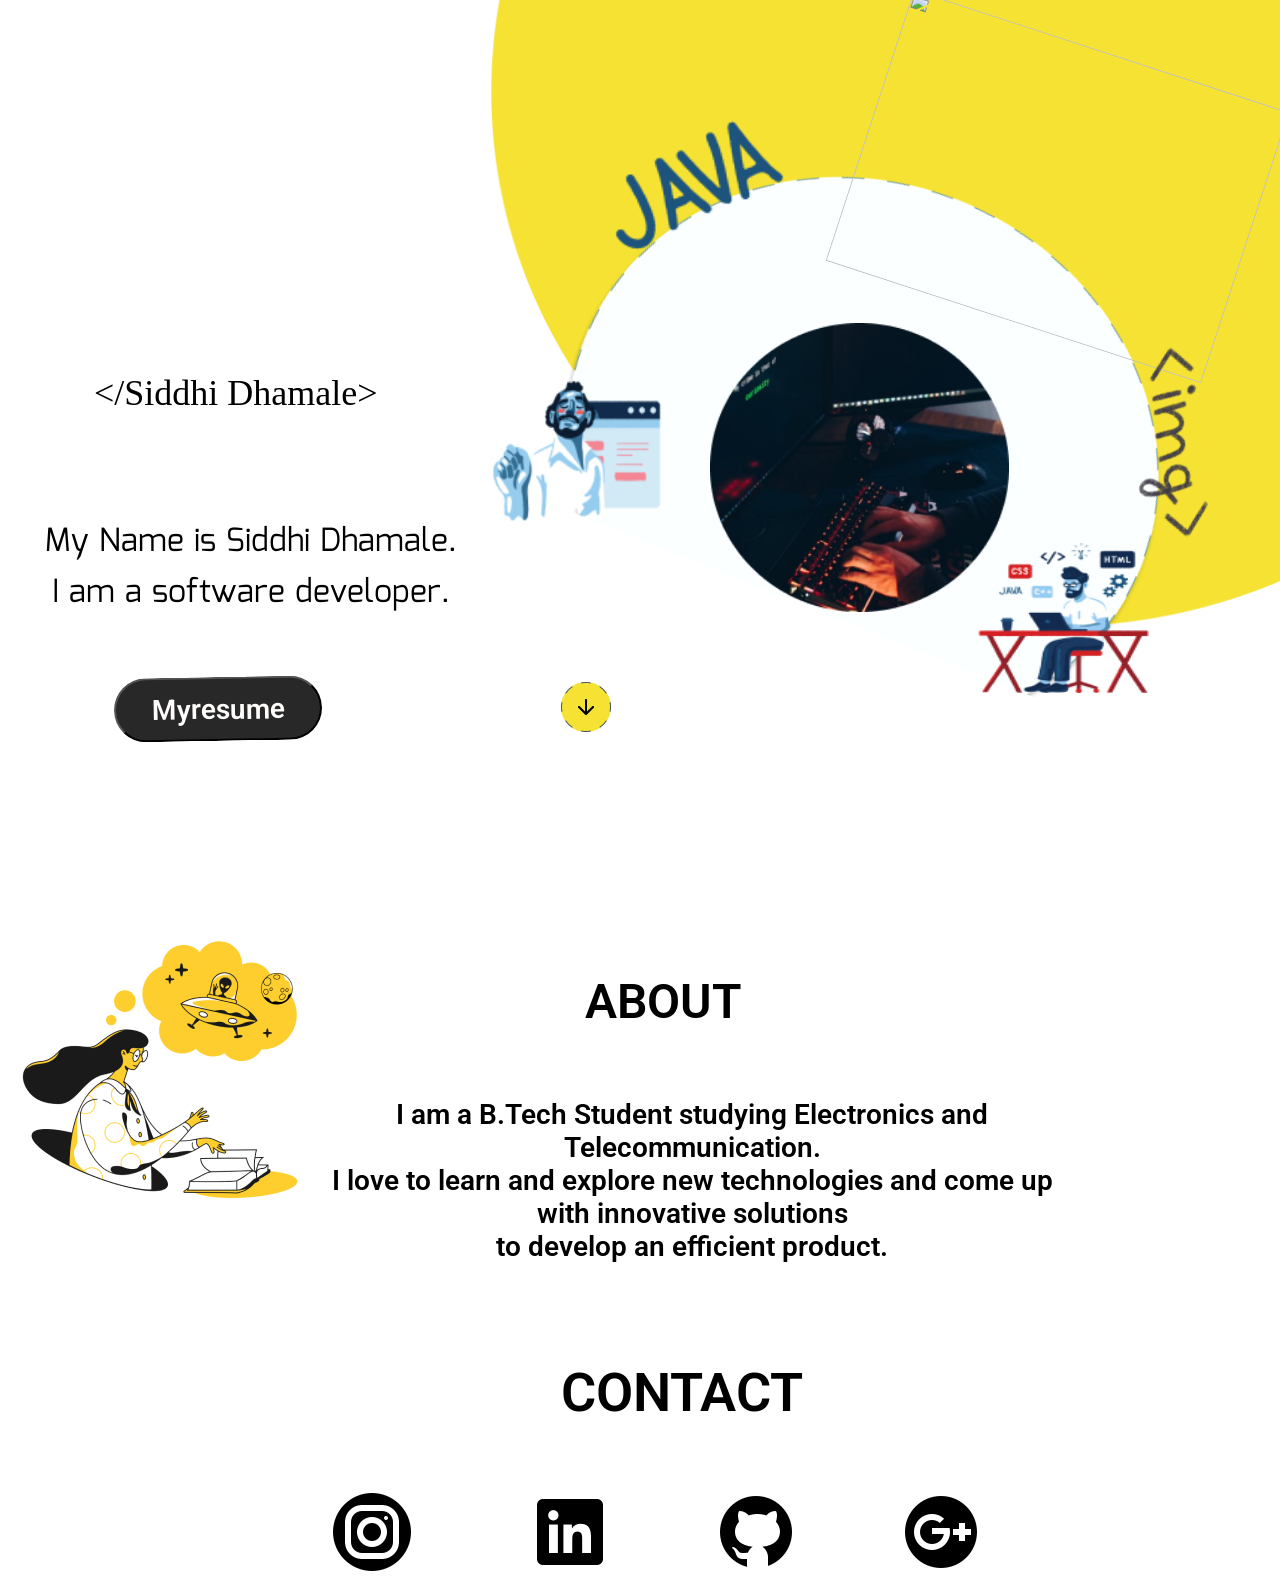
==== index.html @ 503ba4ff "Rename main.html to index.html" ====
<!DOCTYPE html>
<html>
    <head>
        <meta name="viewport" content="width=device-width, initial-scale=1.0">
    <link href="./maincss.css" rel="stylesheet" />
    <title>Document</title>

    </head>

<body>
<div class="homeimages">
<img class="mask-group" src="assets/Ellipse 1.png" />

<div class="siddhi-dhamale">&lt;/Siddhi Dhamale&gt;</div>
<img class="dottedcircle" src="assets/Ellipse 2.png" />
<img class="web-design" src="assets/center.png" />

<img class="design1" src="assets/Web design.png" />
<img class="design2" src="assets/java.png" />
<img class="design3" src="assets/computer repair.png" />
<img class="design4" src="assets/html element.png" />
<img class="design5" src="assets/programmer.png" />
</div>


    <button type="button" href="" class="myresume">Myresume</button>

<p class="belowsiddhidhamale">My Name is Siddhi Dhamale.
    I am a software developer.</p>

<img class="arrow" src="assets/Ellipse 6.png" />   
<img class="arrow-down" src="assets/arrow-down.png" />  

<div class="about">ABOUT</div>
<img class="sci-fi" src="assets/sci-fi.png" />
<div class="contact">CONTACT</div>
<p class="abt">I am a B.Tech Student studying Electronics and Telecommunication.
    I love to learn and explore new technologies and come up 
    with innovative solutions
    to develop an efficient product. 
      </p>
<div class="allicons">
    <a href="https://www.instagram.com/siddhiidhamale/" target="_blank">
    <img class="icon1"  src="assets/Instagram Circle.png" /></a>
   

    <a href="https://www.linkedin.com/in/siddhi-dhamale-4b156a1b2" target="_blank">
    <img class="icon2" src="assets/LinkedIn.png" /></a>
    
    <a href="https://github.com/SiddhiiDhamale" target="_blank">
    <img class="icon3"  src="assets/GitHub.png" /></a>
   
    <a href="http://www.google.com" target="_blank">
    <img class="icon4"  src="assets/Google Plus.png" /></a>
    

    </div>

</body>
</html>
---- maincss.css ----
@import url("https://fonts.googleapis.com/css?family=Mina:400|Roboto:600");


  .mask-group {
position: absolute;
width: 1123.4px;
height: 1070.26px;
left: 490.66px;
top: -443px;

/* background: #F5E233; */
mix-blend-mode: normal;
transform: rotate(0.25deg);

    /* height: 500px;
    right: 0px;
    position: absolute;
    top: 30px;
    width: 500px;
    color:#F5E233; */
}
@media screen and (max-width: 450px) {
  .mask-group{
    position: absolute;
width: 340.48px;
height: 341.4px;
left: 144px;
top: -104px;        mix-blend-mode: normal;
    transform: rotate(0.25deg);
  }
}

.siddhi-dhamale {
  color: var(--black);
  font-family: var(--font-family-mina);
  font-size: var(--font-size-xl);
  font-weight: 400;
  letter-spacing: 0;
  position: absolute;
width: 298px;
height: 57px;
left: 94px;
top: 372px;
font-size: 36px;

  }

  @media screen and (max-width: 450px) {
    .siddhi-dhamale{
      color: var(--black);
    font-family: var(--font-family-mina);
    font-size: var(--font-size-xl);
    font-weight: 400;
    letter-spacing: 0;
    position: absolute;
    width: 83px;
    height: 16px;
    left: 52px;
    top: 204px;
    font-size: 10px;
}

}


 
    .dottedcircle {
      position: absolute;
    width: 612.25px;
    height: 433.98px;
    left: 577.21px;
    top: 186px;
    
    transform: rotate(21.83deg);
/* background: #FBFFFF; */
/* border: 1px dashed #7AA2A2; */
/* box-sizing: border-box; */
/* box-shadow: 0px 4px 4px rgba(0, 0, 0, 0.25); */
/* transform: rotate(4.83deg); */
  }

  @media screen and (max-width: 450px) {
    .dottedcircle{
      /* x: 156.62px
Y: 111px */
/* W: 150px
H: 150px
Rotation: -4.83°
  */
  position: absolute;
    width: 100px;
    height: 95px;
    left: 212px;
    top: 137px;
    transform: rotate(22.83deg);
}
  }

  .web-design {
    position: absolute;
    width: 299px;
    height: 289px;
    left: 710px;
    top: 323px;

/* background: url(portfolio.jpg); */
    /* height: 136px;
    right: 273px;
    position: absolute;
    top: 397px;
    width: 148px; */
  }


  @media screen and (max-width:450px){
    .web-design{
      position: absolute;
      width: 59px;
      height: 62px;
      left: 232px;
      top: 156px;
    }
  }

  .design1{
    position: absolute;
width:  199px;
height: 203px;
left: 481px;
top: 350px;
  }


  @media screen and (max-width:450px)
  {
    .design1 {
      position: absolute;
      width: 60px;
      height: 62px;
      left: 170px;
      top: 168px;
  }

  }
  .design2{
    position: absolute;
width: 195.83px;
height: 142.72px;
left: 592.33px;
top: 111.94px;
transform: rotate(-3.28deg);
  }

  @media screen and (max-width:450px)
  {
    .design2 {
      position: absolute;
      width: 32px;
      height: 22px;
      left: 200px;
      top: 145px;
    transform: rotate(-30.72deg);
}
  
  }
  .design3{
    position: absolute;
    width: 395px;
    height: 285px;
    left: 860.48px;
    top: 44px;
    transform: rotate(18.07deg);
}
@media screen and (max-width:450px)
  {
    .design3 {
    position: absolute;
    width: 95px;
    height: 80px;
    left: 232px;
    top: 82px;
    transform: rotate(-4.19deg);

  }
  
  }
  .design4{
    position: absolute;
    width:  159.7px;
    height: 223.87px;
    left: 1088.61px;
    top: 333px;
    transform: rotate(20.81deg);
}

@media screen and (max-width:450px)
  {
    .design4 {
      position: absolute;
    width: 40px;
    height: 37px;
    left: 290.33px;
    top: 165px;
    transform: rotate(32.19deg);
  }
  
  }
  .design5{
    position: absolute;
width:215px;
height: 150px;
left: 956px;
top: 543px;
}
@media screen and (max-width:450px)
  {
    .design5 {
      position: absolute;
    width: 60px;
    height: 50px;
    left: 260px;
    top: 211px;
  }
  
  }



  /*below_SIDDHI_DHAMALE*/
.belowsiddhidhamale{
  position: absolute;
width: 412px;
height: 102px;
left: 45px;
top: 485px;

font-family: Mina;
font-style: normal;
font-weight: normal;
font-size: 32px;
line-height: 51px;
text-align: center;

color: #000000;
}

@media screen and (max-width:450px){
 .belowsiddhidhamale{
  position: absolute;
    width: 305px;
    left: -60px;
    top: 216px;
    font-size: 9px;
    font-family: Mina;
    font-style: normal;
    font-weight: normal;
    white-space: pre-line;
    /* font-size: 23px; */
    line-height: 12px;
    text-align: center;
    color: #000000;
}
}

.myresume{
  position: absolute;
width: 208px;
height: 64px;
left: 114px;
top: 676.61px;

font-family: Roboto;
font-style: normal;
font-weight: 600;
font-size: 28px;
line-height: 33px;

/* identical to box height */

text-align: center;

color: #FFFCFC;


background: #292828;
border-radius: 32px;
transform: rotate(-0.99deg);
}

@media screen and (max-width:450px){
  .myresume{
    position: absolute;
    width: 60px;
    height: 24px;
    left: 48px;
    top: 260.08px;
    font-family: Roboto;
    font-style: normal;
    font-weight: 600;
    font-size: 8px;
    line-height: 14px;
    text-align: center;
    color: #FFFCFC;
    background: #292828;
    border-radius: 32px;
    transform: rotate(-0.99deg);
}
}

.txt{
position: absolute;
width: 148px;
height: 33px;
left: 145px;
top: 689px;

font-family: Roboto;
font-style: normal;
font-weight: 600;
font-size: 28px;
line-height: 33px;

/* identical to box height */

text-align: center;

color: #FFFCFC;
}

@media screen and(max-width:450px)
{
  .txt{
    position: absolute;
width: 43px;
height: 9px;
left: 28px;
top: 243px;

font-family: Roboto;
font-style: normal;
font-weight: 600;
font-size: 8px;
line-height: 9px;

/* identical to box height */

text-align: center;

color: #FFFCFC;
  }
}

.arrow
{
  position: absolute;
width: 50px;
height: 50px;
left: 561px;
top: 682px;

/* background: #F5E233; */
/* border: 1px dashed #46535C; */
/* box-sizing: border-box; */
}

@media screen and (max-width:450px)
{
  .arrow{
    position: absolute;
    width: 20px;
    height: 20px;
    left: 188px;
    top: 260px;

  }
}

.arrow-down{
  position: absolute;
width: 24px;
height: 24px;
left: 574px;
top: 695px;

}

@media screen and (max-width:450px)
{
  .arrow-down{
    width: 12px;
    height: 12px;
    left: 192px;
    top: 262px;


  }
}

.about{
  position: absolute;
  width: 157px;
  height: 56px;

  left: 585px;
  top: 974px;
  
  font-family: Roboto;
  font-style: normal;
  font-weight: 600;
  font-size: 48px;
  line-height: 56px;
  text-align: center;
  
  color: #000000;
}
@media screen and (max-width:450px){
  .about{
    position: absolute;
      width: 60px;
      height: 62px;
      left: 170px;
      top: 350px;

  font-family: Roboto;
  font-style: normal;
  font-weight: 600;
  font-size: 12px;
  line-height: 14px;
  text-align: center;
  
  color: #000000;
  }
} 



.sci-fi{
position: absolute;
width: 325px;
height: 294px;
left: 0px;
top: 923px;
}

@media screen and (max-width:450px){
  .sci-fi{
    position: absolute;
width: 100px;
height: 100px;
left: 0px;
top: 400px;
  }
} 

.abt{
  position: absolute;
width: 854px;
height: 132px;
left: 265px;
top: 1070px;

font-family: Roboto;
font-style: normal;
font-weight: 600;
font-size: 28px;
line-height: 33px;
text-align: center;
white-space: pre-line;

color: #000000;
}

@media screen and (max-width:450px){
  .abt{
    position: absolute;
    width: 220px;
    height: 60px;
    left: 80px;
    top: 382px;
    font-family: Roboto;
    font-style: normal;
    font-weight: 600;
    font-size: 7px;
    line-height: 12px;
    text-align: center;
    white-space: pre-line;
    color: #000000;
}
}

.contact
{
  position: absolute;
width: 190px;
height: 63px;
left: 561px;
top: 1361px;

font-family: Roboto;
font-style: normal;
font-weight: 600;
font-size: 54px;
line-height: 63px;
text-align: center;

color: #000000;
}


@media screen and (max-width:450px){
  .contact{
    position: absolute;
      width: 60px;
      height: 62px;
      left: 160px;
      top: 520px;

  font-family: Roboto;
  font-style: normal;
  font-weight: 600;
  font-size: 12px;
  line-height: 14px;
  text-align: center;
  
  color: #000000;
  }
}
/* .allicons{
  position: absolute;
  width: 659px;
  height: 90px;
  left: 327px;
  top: 1487px;
  
} */

/* 1 */
.icon1{
  
position: absolute;
width: 90px;
height: 90px;
left: 327px;
top: 1487px;

}

@media screen and (max-width:450px){
  .icon1{
    position: absolute;
width: 20px;
height: 20px;
left: 80px;
top: 555px;


  }
}

/* 2 */
.icon2{
  
position: absolute;
width: 90px;
height: 90px;
left: 525px;
top: 1487px;
  
  }
  @media screen and (max-width:450px){
    .icon2{
      position: absolute;
width: 20px;
height: 20px;
left: 135px;
top: 555px;

    }
  }

/* 3 */
  .icon3{
  
    position: absolute;
width: 90px;
height: 90px;
left: 711px;
top: 1487px;    
    }
    @media screen and (max-width:450px){
      .icon3{
        position: absolute;
width: 20px;
height: 20px;
left: 190px;
top: 555px;

      }
    }

/* 4 */
    .icon4{
  
      position: absolute;
width: 90px;
height: 90px;
left: 896px;
top: 1487px;
      }

      @media screen and (max-width:450px){
        .icon4{
          position: absolute;
width: 20px;
height: 20px;
left: 240px;
top: 555px;

        }
      }
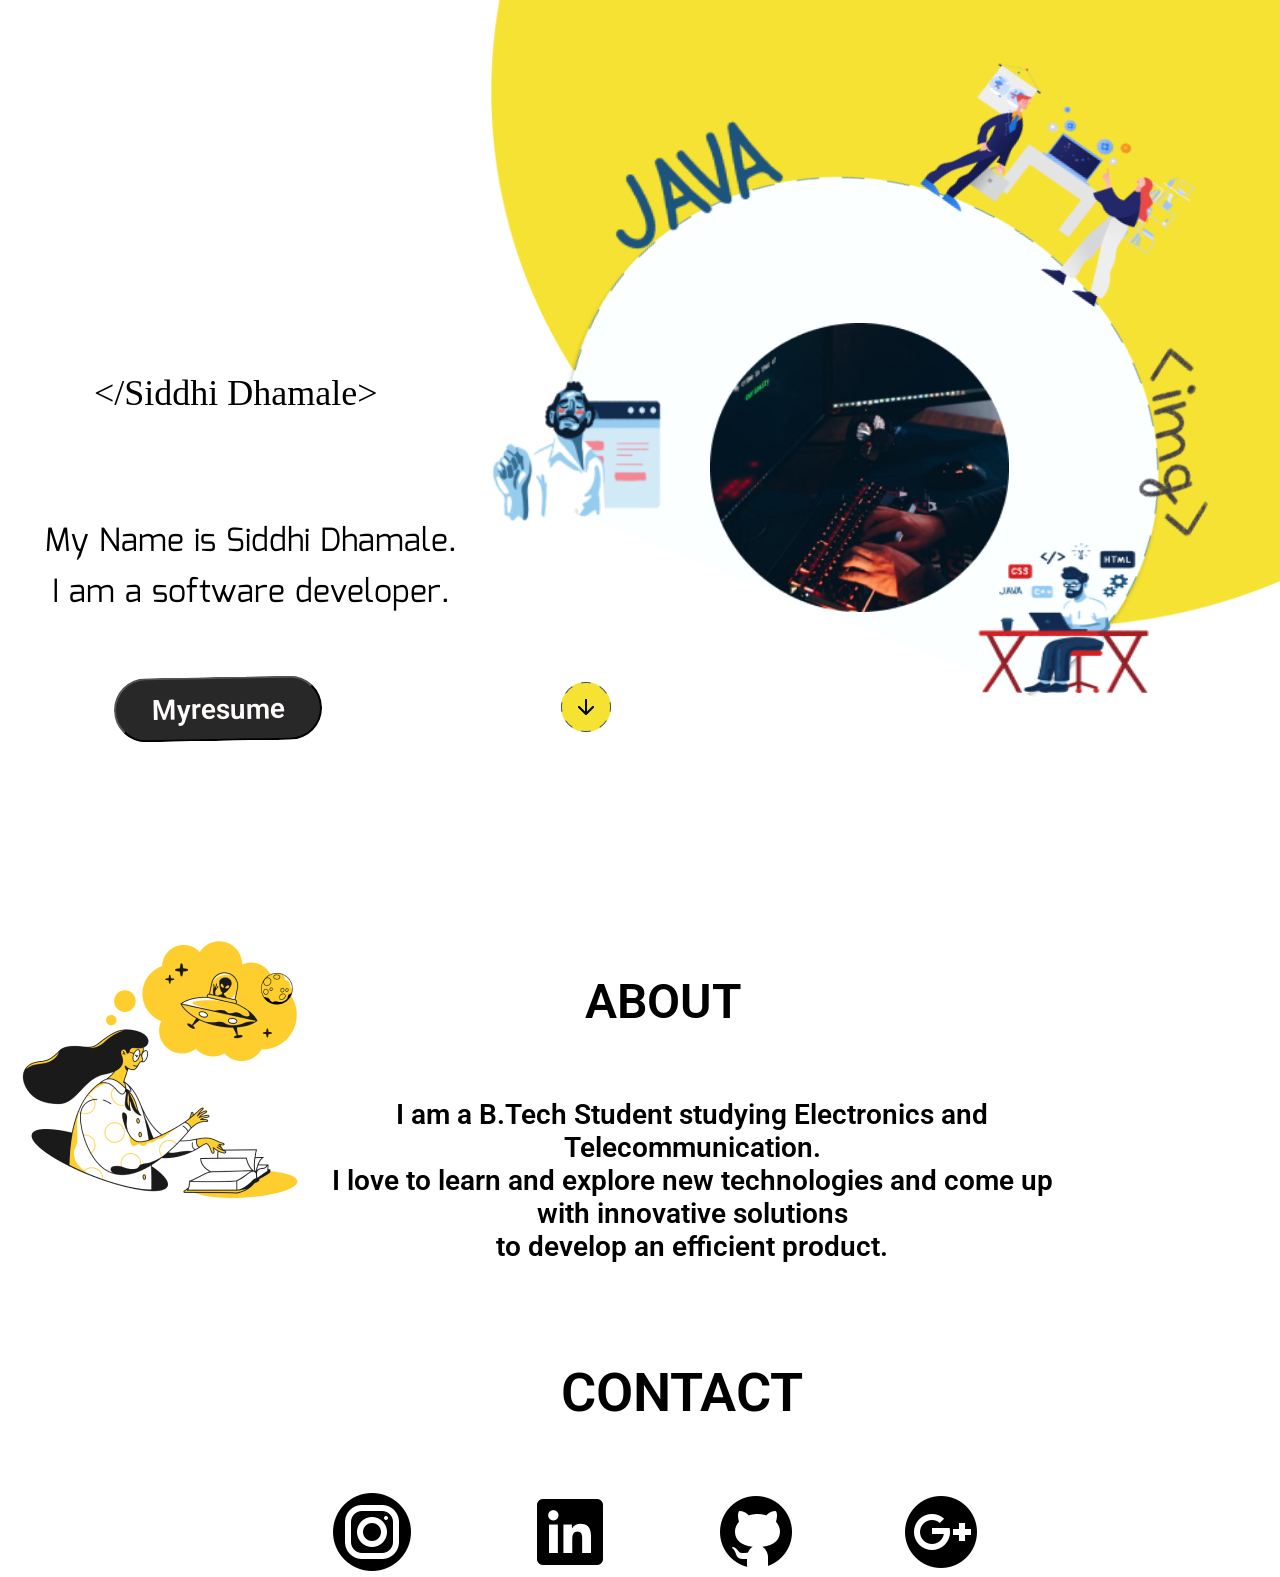
==== commit 05b84fb9: "Update index.html" ====
--- a/index.html
+++ b/index.html
@@ -17,7 +17,7 @@
 
 <img class="design1" src="assets/Web design.png" />
 <img class="design2" src="assets/java.png" />
-<img class="design3" src="assets/computer repair.png" />
+<img class="design3" src="assets/Computer repair.png" />
 <img class="design4" src="assets/html element.png" />
 <img class="design5" src="assets/programmer.png" />
 </div>
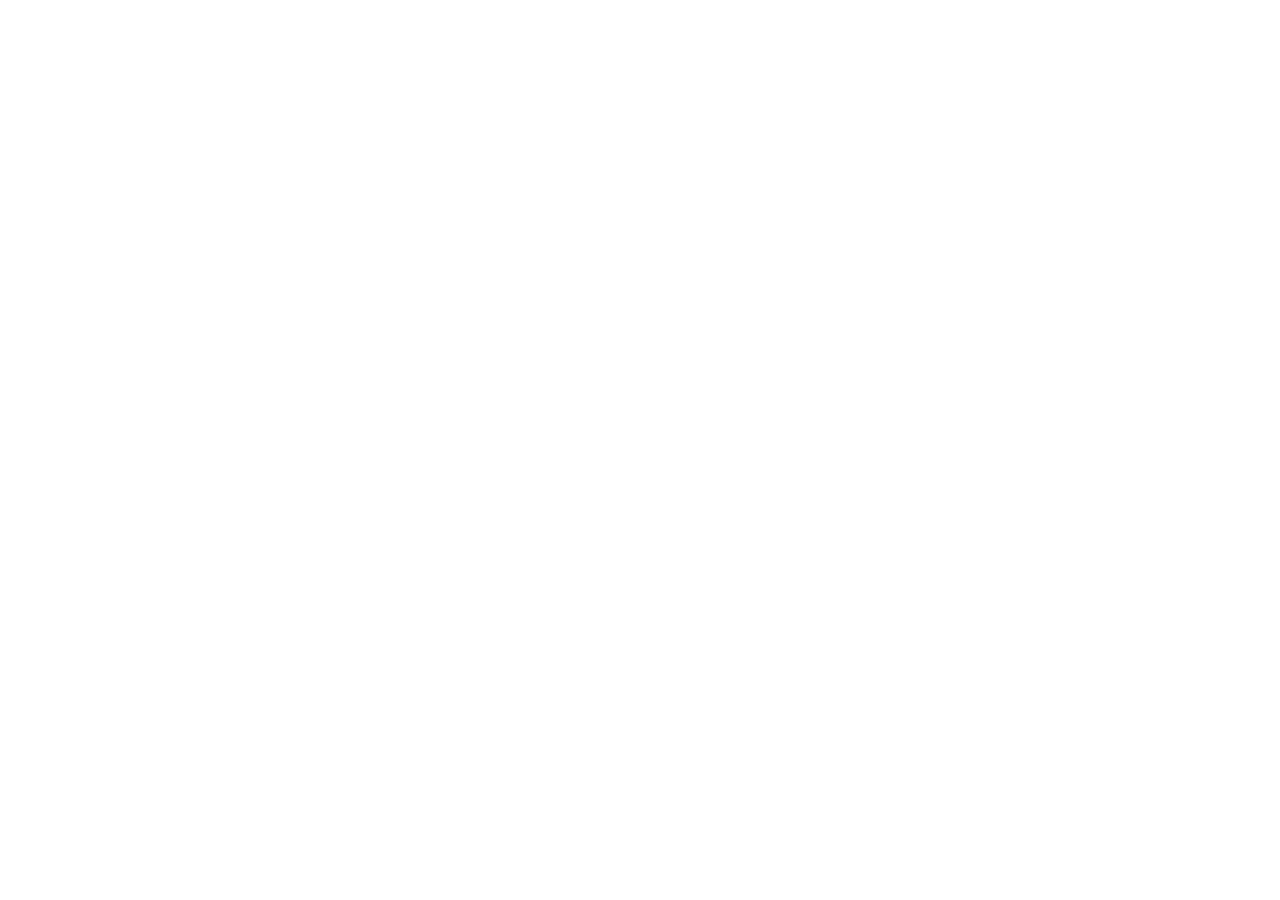
==== commit a5b4e94e: "Updates" ====
--- a/index.html
+++ b/index.html
@@ -1,60 +1 @@
-<!DOCTYPE html>
-<html>
-    <head>
-        <meta name="viewport" content="width=device-width, initial-scale=1.0">
-    <link href="./maincss.css" rel="stylesheet" />
-    <title>Document</title>
-
-    </head>
-
-<body>
-<div class="homeimages">
-<img class="mask-group" src="assets/Ellipse 1.png" />
-
-<div class="siddhi-dhamale">&lt;/Siddhi Dhamale&gt;</div>
-<img class="dottedcircle" src="assets/Ellipse 2.png" />
-<img class="web-design" src="assets/center.png" />
-
-<img class="design1" src="assets/Web design.png" />
-<img class="design2" src="assets/java.png" />
-<img class="design3" src="assets/Computer repair.png" />
-<img class="design4" src="assets/html element.png" />
-<img class="design5" src="assets/programmer.png" />
-</div>
-
-
-    <button type="button" href="" class="myresume">Myresume</button>
-
-<p class="belowsiddhidhamale">My Name is Siddhi Dhamale.
-    I am a software developer.</p>
-
-<img class="arrow" src="assets/Ellipse 6.png" />   
-<img class="arrow-down" src="assets/arrow-down.png" />  
-
-<div class="about">ABOUT</div>
-<img class="sci-fi" src="assets/sci-fi.png" />
-<div class="contact">CONTACT</div>
-<p class="abt">I am a B.Tech Student studying Electronics and Telecommunication.
-    I love to learn and explore new technologies and come up 
-    with innovative solutions
-    to develop an efficient product. 
-      </p>
-<div class="allicons">
-    <a href="https://www.instagram.com/siddhiidhamale/" target="_blank">
-    <img class="icon1"  src="assets/Instagram Circle.png" /></a>
-   
-
-    <a href="https://www.linkedin.com/in/siddhi-dhamale-4b156a1b2" target="_blank">
-    <img class="icon2" src="assets/LinkedIn.png" /></a>
-    
-    <a href="https://github.com/SiddhiiDhamale" target="_blank">
-    <img class="icon3"  src="assets/GitHub.png" /></a>
-   
-    <a href="http://www.google.com" target="_blank">
-    <img class="icon4"  src="assets/Google Plus.png" /></a>
-    
-
-    </div>
-
-</body>
-</html>
+<!doctype html><html lang="en"><head><meta charset="utf-8"/><link rel="icon" href="/siddhii/favicon.ico"/><meta name="viewport" content="width=device-width,initial-scale=1"/><meta name="theme-color" content="#000000"/><meta name="description" content="Web site created using create-react-app"/><link rel="apple-touch-icon" href="/siddhii/logo192.png"/><link rel="manifest" href="/siddhii/manifest.json"/><link rel="preconnect" href="https://fonts.googleapis.com"><link rel="preconnect" href="https://fonts.gstatic.com" crossorigin><link href="https://fonts.googleapis.com/css2?family=Mukta:wght@300&display=swap" rel="stylesheet"><title>React App</title><script defer="defer" src="/siddhii/static/js/main.c24ef18f.js"></script><link href="/siddhii/static/css/main.454c4afd.css" rel="stylesheet"></head><body><noscript>You need to enable JavaScript to run this app.</noscript><div id="root"></div></body></html>
